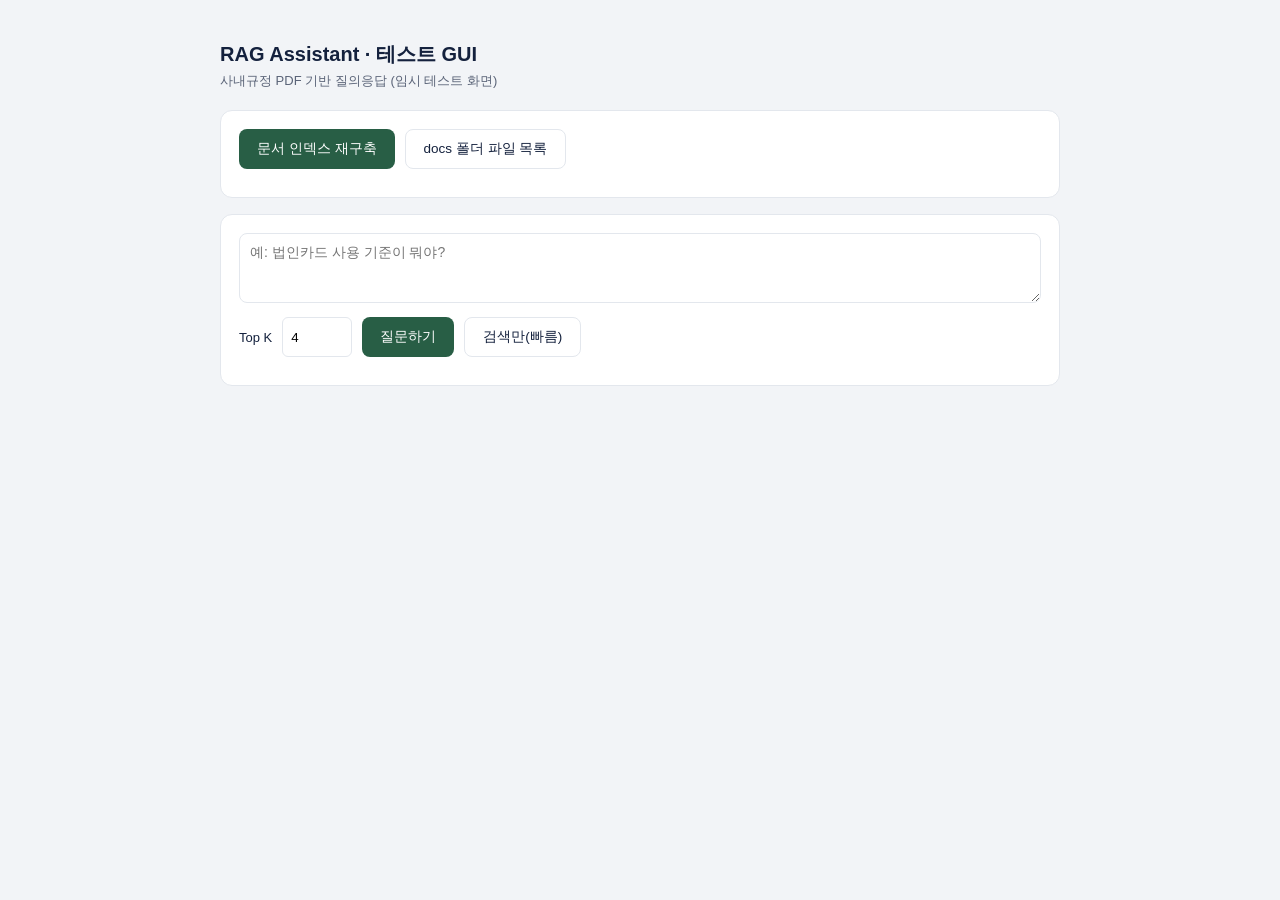
==== app/static/index.html @ ddcfea0d "first commit" ====
<!doctype html>
<html lang="ko">
<head>
<meta charset="utf-8">
<title>RAG Assistant - 테스트 GUI</title>
<style>
  :root {
    --ink: #14213D; --ink-soft: #5B6478; --border: #E3E7ED; --bg: #F2F4F7;
    --accent: #285E45; --accent-soft: #E3EEE8;
  }
  * { box-sizing: border-box; }
  body { font-family: "Segoe UI", "Malgun Gothic", sans-serif; background: var(--bg); color: var(--ink); margin: 0; }
  .wrap { max-width: 880px; margin: 0 auto; padding: 28px 20px; }
  h1 { font-size: 20px; margin-bottom: 4px; }
  .sub { color: var(--ink-soft); font-size: 13px; margin-bottom: 20px; }
  .row { display: flex; gap: 10px; margin-bottom: 10px; }
  .row select, .row input[type=number] { padding: 8px; border-radius: 6px; border: 1px solid var(--border); }
  .card { background: #fff; border: 1px solid var(--border); border-radius: 12px; padding: 18px; margin-bottom: 16px; }
  textarea { width: 100%; min-height: 70px; padding: 10px; border-radius: 8px; border: 1px solid var(--border); font-family: inherit; font-size: 14px; resize: vertical; }
  button { background: var(--accent); color: #fff; border: none; border-radius: 8px; padding: 10px 18px; font-size: 13.5px; cursor: pointer; }
  button:disabled { opacity: 0.5; cursor: default; }
  button.secondary { background: #fff; color: var(--ink); border: 1px solid var(--border); }
  .actions { display: flex; gap: 8px; margin-top: 10px; }
  .answer { white-space: pre-wrap; line-height: 1.7; font-size: 14px; }
  .source-card { border: 1px solid var(--border); border-radius: 8px; padding: 12px 14px; margin-top: 8px; }
  .source-head { display: flex; justify-content: space-between; align-items: center; margin-bottom: 6px; }
  .source-name { font-weight: 600; font-size: 13px; }
  .score { font-size: 11px; background: var(--accent-soft); color: var(--accent); padding: 2px 8px; border-radius: 20px; }
  .snippet { font-size: 12.5px; color: var(--ink-soft); line-height: 1.6; }
  .status { font-size: 12px; color: var(--ink-soft); margin-top: 6px; }
  .files { font-size: 12.5px; color: var(--ink-soft); }
  .files span { display: inline-block; background: var(--accent-soft); color: var(--accent); padding: 3px 9px; border-radius: 20px; margin: 3px 6px 0 0; }
  .loading { color: var(--ink-soft); font-size: 13px; }
</style>
</head>
<body>
<div class="wrap">
  <h1>RAG Assistant · 테스트 GUI</h1>
  <div class="sub">사내규정 PDF 기반 질의응답 (임시 테스트 화면)</div>

  <div class="card">
    <div class="row">
      <button id="btnRebuild">문서 인덱스 재구축</button>
      <button id="btnFiles" class="secondary">docs 폴더 파일 목록</button>
      <span id="healthBadge" class="status"></span>
    </div>
    <div id="filesBox" class="files"></div>
  </div>

  <div class="card">
    <textarea id="question" placeholder="예: 법인카드 사용 기준이 뭐야?"></textarea>
    <div class="row" style="margin-top:10px;">
      <label style="font-size:13px; align-self:center;">Top K</label>
      <input id="topK" type="number" value="4" min="1" max="10" style="width:70px;">
      <button id="btnAsk">질문하기</button>
      <button id="btnSearchOnly" class="secondary">검색만(빠름)</button>
    </div>
  </div>

  <div id="result"></div>
</div>

<script>
const API = "/api";

async function callApi(path, options = {}) {
  const res = await fetch(API + path, options);
  if (!res.ok) throw new Error((await res.json()).detail || res.statusText);
  return res.json();
}

document.getElementById("btnRebuild").onclick = async () => {
  const btn = document.getElementById("btnRebuild");
  btn.disabled = true;
  document.getElementById("healthBadge").textContent = "인덱싱 중... (문서 수에 따라 수십 초 소요)";
  try {
    const r = await callApi("/rag/rebuild", { method: "POST" });
    document.getElementById("healthBadge").textContent = `완료: ${r.indexed_chunks}개 청크 인덱싱됨`;
  } catch (e) {
    document.getElementById("healthBadge").textContent = "오류: " + e.message;
  }
  btn.disabled = false;
};

document.getElementById("btnFiles").onclick = async () => {
  const r = await callApi("/files");
  document.getElementById("filesBox").innerHTML =
    r.files.map(f => `<span>${f}</span>`).join("") || "docs 폴더에 파일이 없습니다.";
};

function renderSources(matches) {
  if (!matches || matches.length === 0) return "<div class='status'>참고한 문서가 없습니다.</div>";
  return matches.map(m => `
    <div class="source-card">
      <div class="source-head">
        <span class="source-name">📄 ${m.source}</span>
        <span class="score">score ${m.score.toFixed(3)}</span>
      </div>
      <div class="snippet">${(m.content || "").slice(0, 200)}...</div>
    </div>
  `).join("");
}

async function runAsk() {
  const question = document.getElementById("question").value.trim();
  const topK = parseInt(document.getElementById("topK").value || "4", 10);
  if (!question) return;

  const box = document.getElementById("result");
  box.innerHTML = `<div class="loading">답변 생성 중...</div>`;

  try {
    const r = await callApi("/rag/ask", {
      method: "POST",
      headers: { "Content-Type": "application/json" },
      body: JSON.stringify({ question, top_k: topK }),
    });
    box.innerHTML = `
      <div class="card">
        <div class="status">답변</div>
        <div class="answer">${r.answer}</div>
      </div>
      <div class="card">
        <div class="status" style="margin-bottom:8px;">참고 문서 출처 (${r.matches.length})</div>
        ${renderSources(r.matches)}
      </div>
    `;
  } catch (e) {
    box.innerHTML = `<div class="card">오류: ${e.message}</div>`;
  }
}

async function runSearchOnly() {
  const question = document.getElementById("question").value.trim();
  const topK = parseInt(document.getElementById("topK").value || "4", 10);
  if (!question) return;

  const box = document.getElementById("result");
  box.innerHTML = `<div class="loading">검색 중...</div>`;

  try {
    const r = await callApi("/rag/search", {
      method: "POST",
      headers: { "Content-Type": "application/json" },
      body: JSON.stringify({ query: question, top_k: topK }),
    });
    box.innerHTML = `
      <div class="card">
        <div class="status" style="margin-bottom:8px;">검색 결과 (${r.count}) - LLM 답변 생성 없이 검색만 수행</div>
        ${renderSources(r.results)}
      </div>
    `;
  } catch (e) {
    box.innerHTML = `<div class="card">오류: ${e.message}</div>`;
  }
}

document.getElementById("btnAsk").onclick = runAsk;
document.getElementById("btnSearchOnly").onclick = runSearchOnly;

// 초기 상태 표시
(async () => {
  try {
    const h = await callApi("/health");
    document.getElementById("healthBadge").textContent =
      `임베딩: ${h.embedding_backend} · 벡터DB: ${h.vector_backend} · OpenAI 키: ${h.openai_configured ? "설정됨" : "미설정(데모 모드)"}`;
  } catch (e) {}
})();
</script>
</body>
</html>
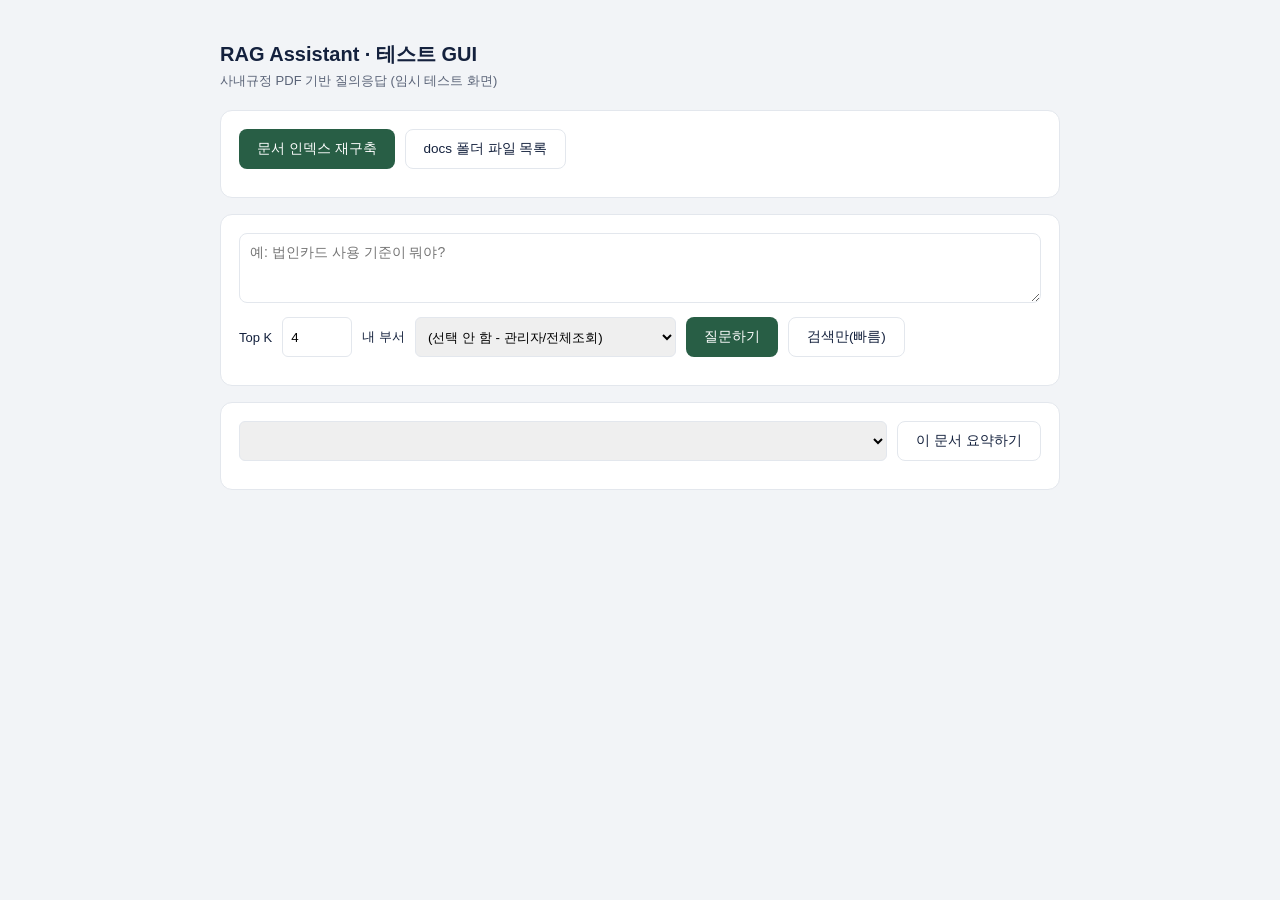
==== commit 1d421815: "second init" ====
--- a/app/static/index.html
+++ b/app/static/index.html
@@ -52,8 +52,25 @@
     <div class="row" style="margin-top:10px;">
       <label style="font-size:13px; align-self:center;">Top K</label>
       <input id="topK" type="number" value="4" min="1" max="10" style="width:70px;">
+      <label style="font-size:13px; align-self:center;">내 부서</label>
+      <select id="department">
+        <option value="">(선택 안 함 - 관리자/전체조회)</option>
+        <option value="인사팀">인사팀</option>
+        <option value="재무팀">재무팀</option>
+        <option value="구매팀">구매팀</option>
+        <option value="총무팀">총무팀</option>
+        <option value="안전보건팀">안전보건팀</option>
+        <option value="마케팅팀">마케팅팀 (제한 문서 접근 불가 데모용)</option>
+      </select>
       <button id="btnAsk">질문하기</button>
       <button id="btnSearchOnly" class="secondary">검색만(빠름)</button>
+    </div>
+  </div>
+
+  <div class="card">
+    <div class="row">
+      <select id="summarizeTarget" style="flex:1;"></select>
+      <button id="btnSummarize" class="secondary">이 문서 요약하기</button>
     </div>
   </div>
 
@@ -104,6 +121,7 @@
 async function runAsk() {
   const question = document.getElementById("question").value.trim();
   const topK = parseInt(document.getElementById("topK").value || "4", 10);
+  const department = document.getElementById("department").value || null;
   if (!question) return;
 
   const box = document.getElementById("result");
@@ -113,11 +131,11 @@
     const r = await callApi("/rag/ask", {
       method: "POST",
       headers: { "Content-Type": "application/json" },
-      body: JSON.stringify({ question, top_k: topK }),
+      body: JSON.stringify({ question, top_k: topK, department }),
     });
     box.innerHTML = `
       <div class="card">
-        <div class="status">답변</div>
+        <div class="status">답변 ${department ? `· 조회 부서: ${department}` : ""}</div>
         <div class="answer">${r.answer}</div>
       </div>
       <div class="card">
@@ -133,6 +151,7 @@
 async function runSearchOnly() {
   const question = document.getElementById("question").value.trim();
   const topK = parseInt(document.getElementById("topK").value || "4", 10);
+  const department = document.getElementById("department").value || null;
   if (!question) return;
 
   const box = document.getElementById("result");
@@ -142,12 +161,36 @@
     const r = await callApi("/rag/search", {
       method: "POST",
       headers: { "Content-Type": "application/json" },
-      body: JSON.stringify({ query: question, top_k: topK }),
+      body: JSON.stringify({ query: question, top_k: topK, department }),
     });
     box.innerHTML = `
       <div class="card">
-        <div class="status" style="margin-bottom:8px;">검색 결과 (${r.count}) - LLM 답변 생성 없이 검색만 수행</div>
+        <div class="status" style="margin-bottom:8px;">검색 결과 (${r.count}) - LLM 답변 생성 없이 검색만 수행 ${department ? `· 조회 부서: ${department}` : ""}</div>
         ${renderSources(r.results)}
+      </div>
+    `;
+  } catch (e) {
+    box.innerHTML = `<div class="card">오류: ${e.message}</div>`;
+  }
+}
+
+async function runSummarize() {
+  const filename = document.getElementById("summarizeTarget").value;
+  if (!filename) return;
+
+  const box = document.getElementById("result");
+  box.innerHTML = `<div class="loading">요약 생성 중...</div>`;
+
+  try {
+    const r = await callApi("/documents/summarize", {
+      method: "POST",
+      headers: { "Content-Type": "application/json" },
+      body: JSON.stringify({ filename }),
+    });
+    box.innerHTML = `
+      <div class="card">
+        <div class="status">📄 ${r.filename} 요약 (${r.method}) · ${r.department ?? ""}</div>
+        <div class="answer" style="margin-top:10px;">${r.summary}</div>
       </div>
     `;
   } catch (e) {
@@ -157,6 +200,18 @@
 
 document.getElementById("btnAsk").onclick = runAsk;
 document.getElementById("btnSearchOnly").onclick = runSearchOnly;
+document.getElementById("btnSummarize").onclick = runSummarize;
+
+// 요약 대상 문서 목록 채우기
+(async () => {
+  try {
+    const d = await callApi("/documents");
+    const select = document.getElementById("summarizeTarget");
+    select.innerHTML = d.documents
+      .map(doc => `<option value="${doc.filename}">${doc.filename}${doc.department ? " · " + doc.department : ""}</option>`)
+      .join("");
+  } catch (e) {}
+})();
 
 // 초기 상태 표시
 (async () => {
